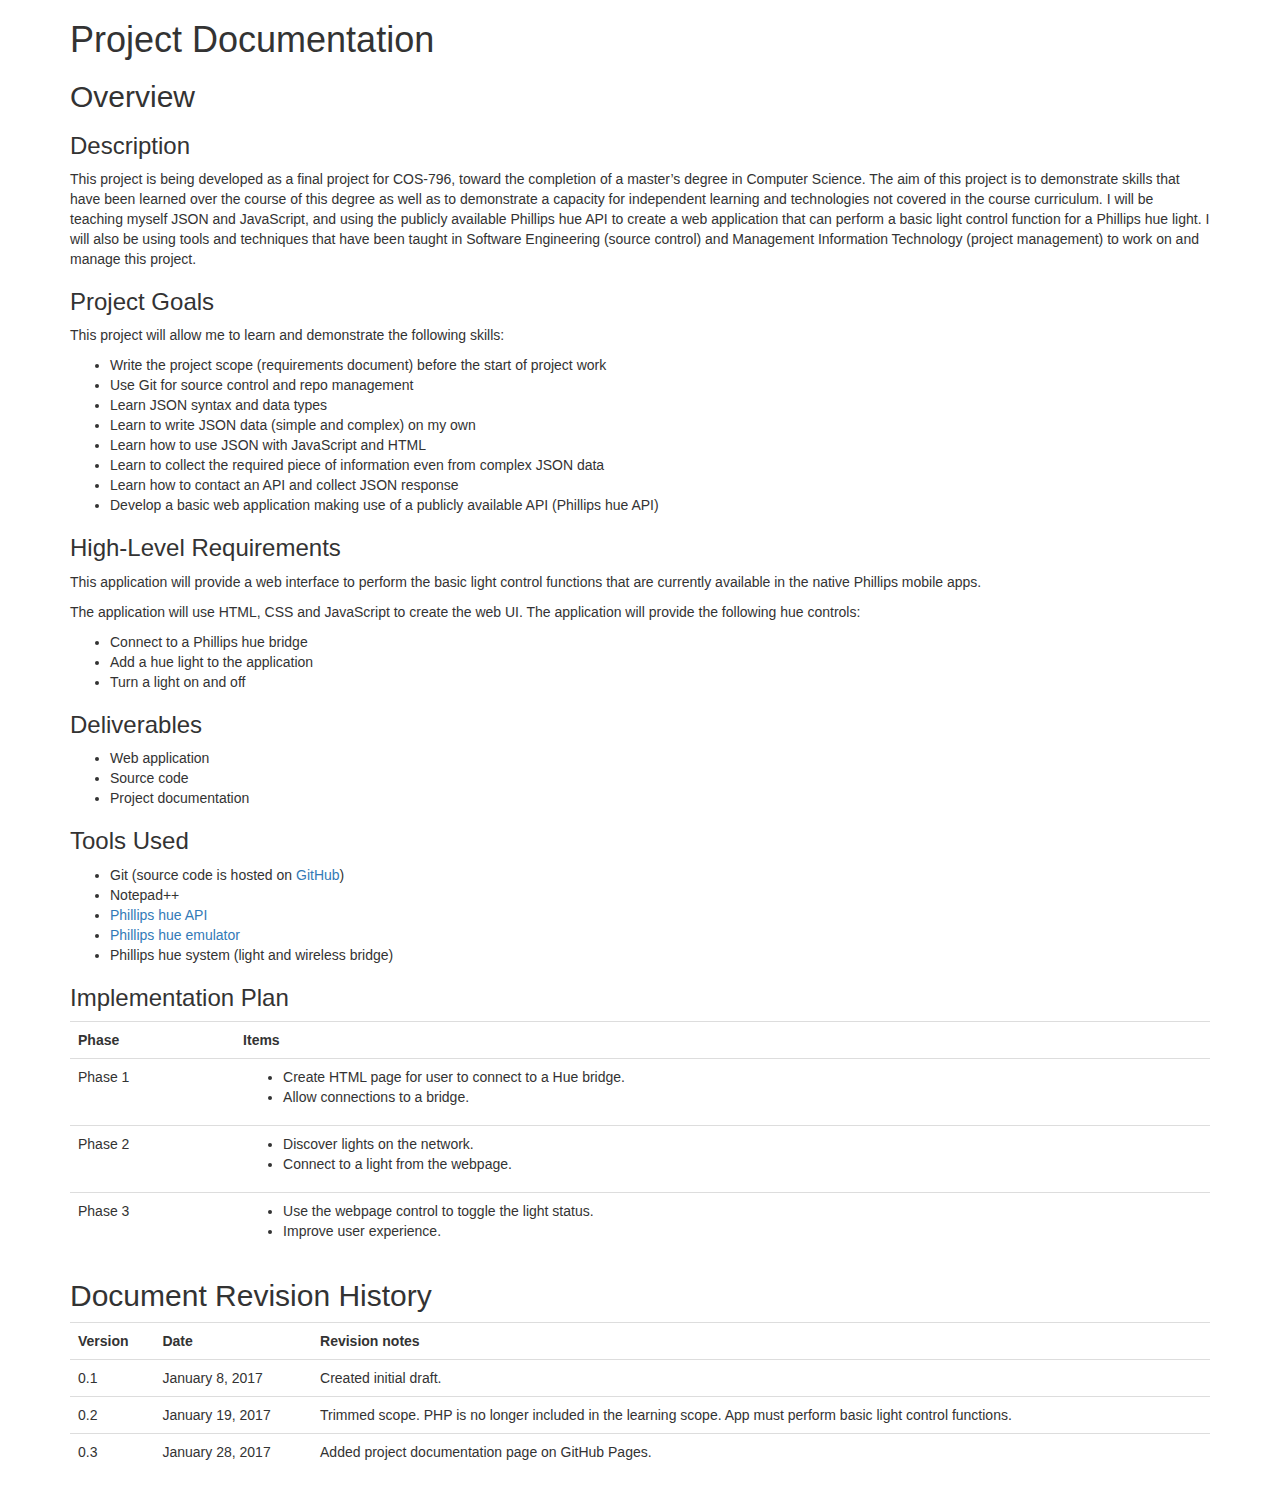
==== docs/index.html @ 040a9e38 "Create docs folder, update styles" ====
<!DOCTYPE html>

<html lang="en">

<head>
	<title>Project Huebrew Documentation</title>
  <meta charset="utf-8">
  <meta name="viewport" content="width=device-width, initial-scale=1">
<link rel="stylesheet" href="https://maxcdn.bootstrapcdn.com/bootstrap/3.3.7/css/bootstrap.min.css">
</head>


<body>
<div class="container">
	<h1>Project Documentation</h1>
	<h2>Overview</h2>
	<h3>Description</h3>
	<p>This project is being developed as a final project for COS-796, toward the completion of a master’s degree in Computer Science. The aim of this project is to demonstrate skills that have been learned over the course of this degree as well as to demonstrate
		a capacity for independent learning and technologies not covered in the course curriculum. I will be teaching myself JSON and JavaScript, and using the publicly available Phillips hue API to create a web application that can perform a basic light control
		function for a Phillips hue light. I will also be using tools and techniques that have been taught in Software Engineering (source control) and Management Information Technology (project management) to work on and manage this project.
	</p>
	<h3>Project Goals</h3>
	<p>This project will allow me to learn and demonstrate the following skills:</p>
	<ul>
		<li>Write the project scope (requirements document) before the start of project work</li>
		<li>Use Git for source control and repo management</li>
		<li>Learn JSON syntax and data types</li>
		<li>Learn to write JSON data (simple and complex) on my own</li>
		<li>Learn how to use JSON with JavaScript and HTML</li>
		<li>Learn to collect the required piece of information even from complex JSON data</li>
		<li>Learn how to contact an API and collect JSON response</li>
		<li>Develop a basic web application making use of a publicly available API (Phillips hue API)</li>
	</ul>
	<h3>High-Level Requirements</h3> 
	<p>This application will provide a web interface to perform the basic light control functions that are currently available in the native Phillips mobile apps. </p>
	<p>The application will use HTML, CSS and JavaScript to create the web UI. The application will provide the following hue controls:</p>
	<ul>
		<li>Connect to a Phillips hue bridge</li>
		<li>Add a hue light to the application</li>
		<li>Turn a light on and off</li>
	</ul>
	<h3>Deliverables</h3>
	<ul>
		<li>Web application</li>
		<li>Source code</li>
		<li>Project documentation</li>
	</ul>
	<h3>Tools Used</h3>
	<ul>
		<li>Git (source code is hosted on <a href="https://github.com/purplestencil/project-huebrew">GitHub</a>)
		</li>
		<li>Notepad++
		</li>
		<li><a href="https://developers.meethue.com/philips-hue-api">Phillips hue API</a>
		</li>
		<li><a href="http://steveyo.github.io/Hue-Emulator/">Phillips hue emulator</a>
		</li>
		<li>Phillips hue system (light and wireless bridge)
		</li>
	</ul>
	<h3>Implementation Plan</h3>
	<table class="table">
		<tr>
			<th>Phase</th>
			<th>Items</th>
		</tr>
		<tr>
			<td>Phase 1</td>
			<td>
				<ul>
					<li>Create HTML page for user to connect to a Hue bridge.</li>
					<li>Allow connections to a bridge.</li>
				</ul>
			</td>
		</tr>
		<tr>
			<td>Phase 2</td>
			<td>
				<ul>
					<li>Discover lights on the network.</li>
					<li>Connect to a light from the webpage.</li>
				</ul>
			</td>
		</tr>
		<tr>
			<td>Phase 3</td>
			<td>
				<ul>
					<li>Use the webpage control to toggle the light status.</li>
					<li>Improve user experience.</li>
				</ul>
			</td>
		</tr>
	</table>
	<h2>Document Revision History</h2>
	<table class="table">
		<tr>
			<th>Version</th>
			<th>Date</th>
			<th>Revision notes</th>
		</tr>
		<tr>
			<td>0.1</td>
			<td>January 8, 2017</td>
			<td>Created initial draft.</td>
		</tr>
		<tr>
			<td>0.2</td>
			<td>January 19, 2017</td>
			<td>Trimmed scope. PHP is no longer included in the learning scope. App must perform basic light control functions.</td>
		</tr>
		<tr>
			<td>0.3</td>
			<td>January 28, 2017</td>
			<td>Added project documentation page on GitHub Pages.</td>
		</tr>
	</table>
</div>
</body>
</html>
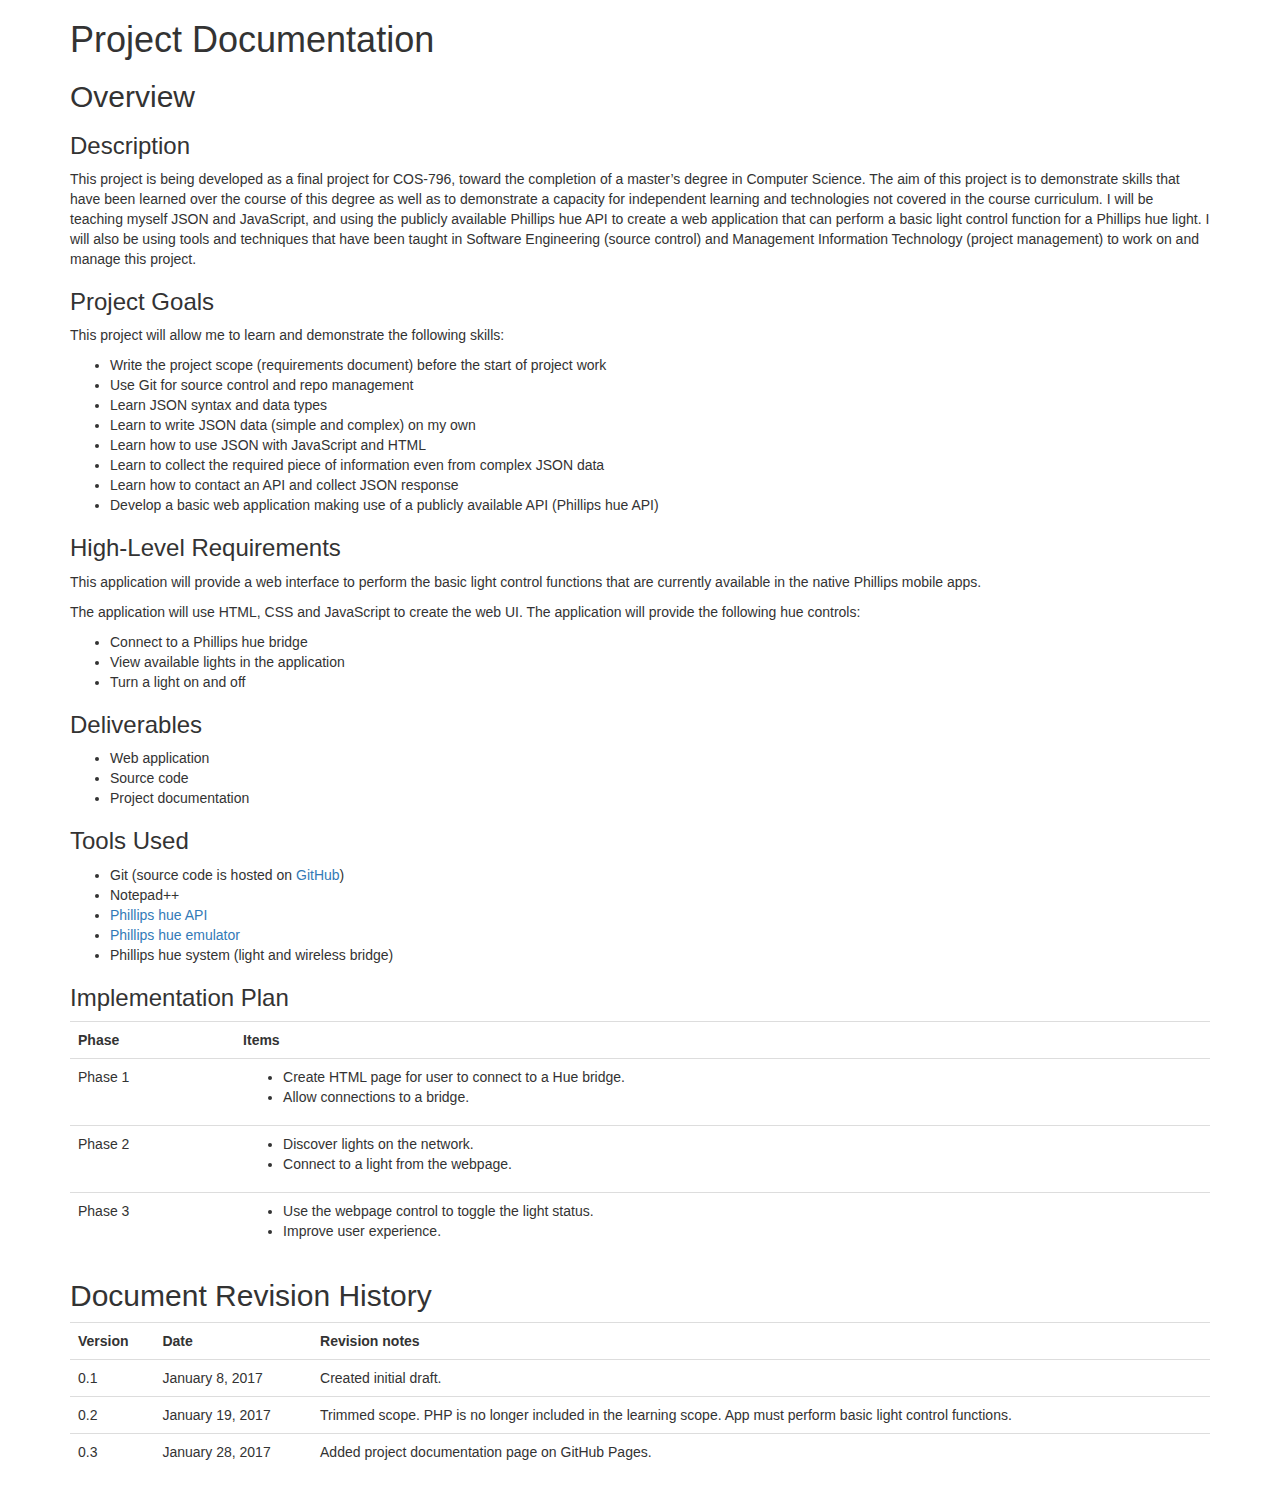
==== commit 2821a90d: "Update index.html" ====
--- a/docs/index.html
+++ b/docs/index.html
@@ -3,7 +3,7 @@
 <html lang="en">
 
 <head>
-	<title>Project Huebrew Documentation</title>
+	<title>Project Huebrew </title>
   <meta charset="utf-8">
   <meta name="viewport" content="width=device-width, initial-scale=1">
 <link rel="stylesheet" href="https://maxcdn.bootstrapcdn.com/bootstrap/3.3.7/css/bootstrap.min.css">
@@ -36,7 +36,7 @@
 	<p>The application will use HTML, CSS and JavaScript to create the web UI. The application will provide the following hue controls:</p>
 	<ul>
 		<li>Connect to a Phillips hue bridge</li>
-		<li>Add a hue light to the application</li>
+		<li>View available lights in the application</li>
 		<li>Turn a light on and off</li>
 	</ul>
 	<h3>Deliverables</h3>
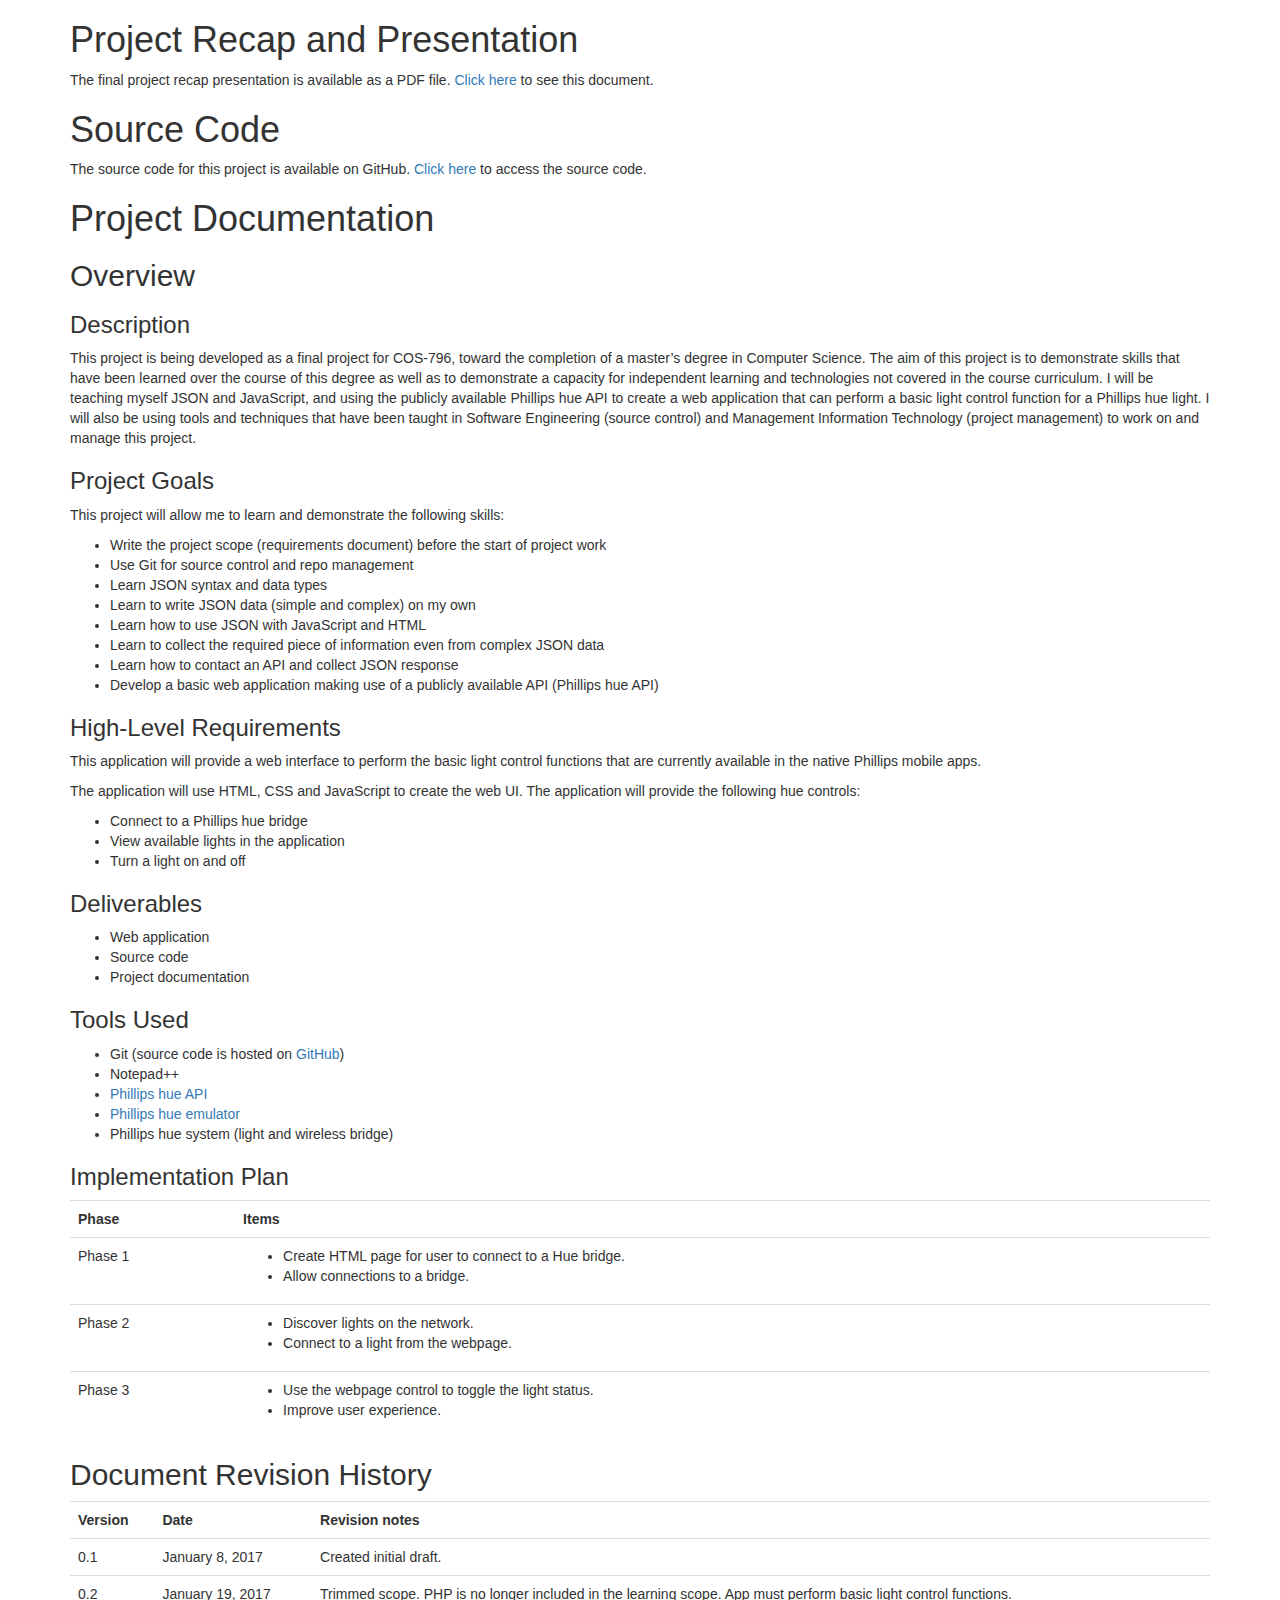
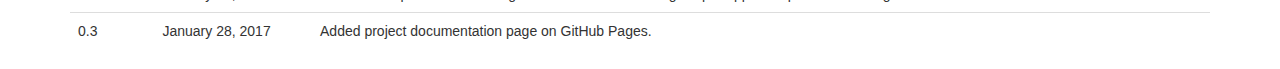
==== commit 1c30bd6e: "Add project recap presentation" ====
--- a/docs/index.html
+++ b/docs/index.html
@@ -12,7 +12,13 @@
 
 <body>
 <div class="container">
-	<h1>Project Documentation</h1>
+    <h1>Project Recap and Presentation</h1>
+    <p>The final project recap presentation is available as a PDF file. <a href="project-recap.pdf">Click here</a> to see this document.</p>
+
+    <h1>Source Code</h1>
+    <p>The source code for this project is available on GitHub. <a href="https://github.com/purplestencil/project-huebrew">Click here</a> to access the source code.</p>
+    
+    <h1>Project Documentation</h1>
 	<h2>Overview</h2>
 	<h3>Description</h3>
 	<p>This project is being developed as a final project for COS-796, toward the completion of a master’s degree in Computer Science. The aim of this project is to demonstrate skills that have been learned over the course of this degree as well as to demonstrate
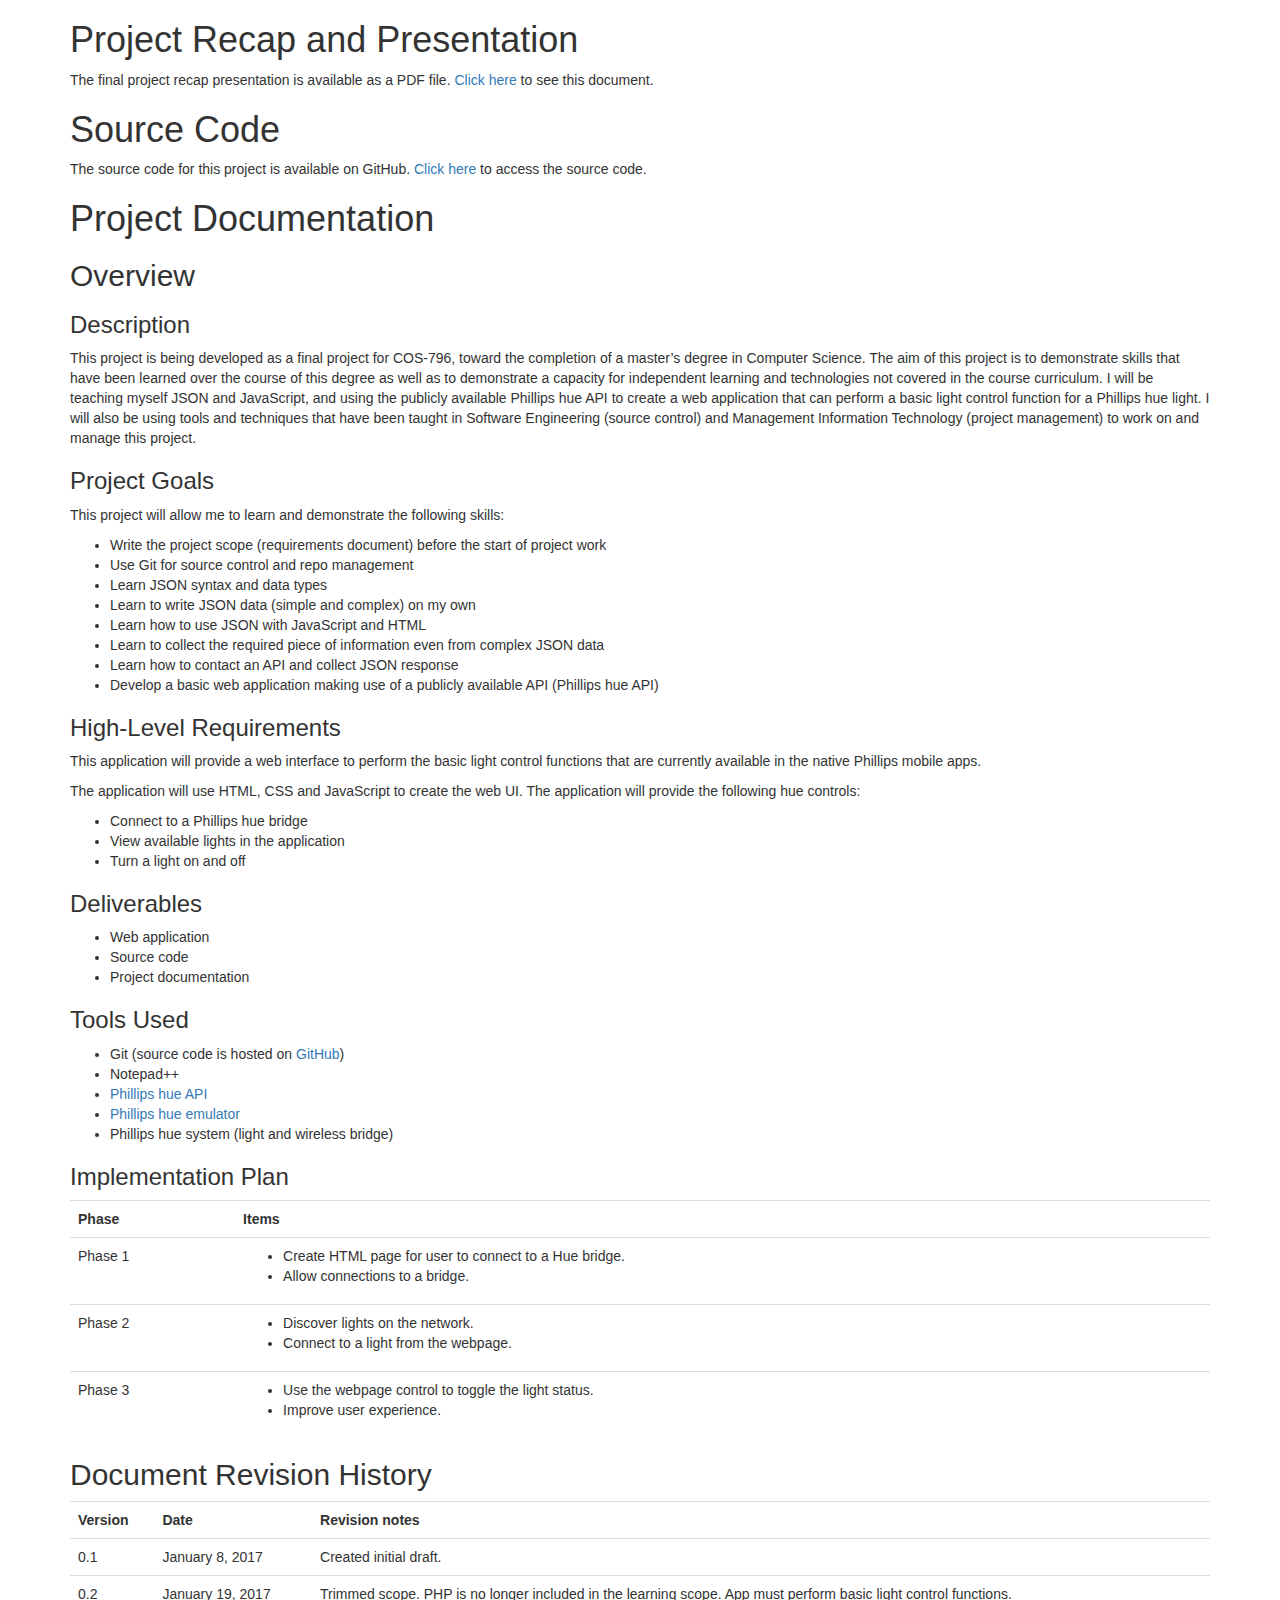
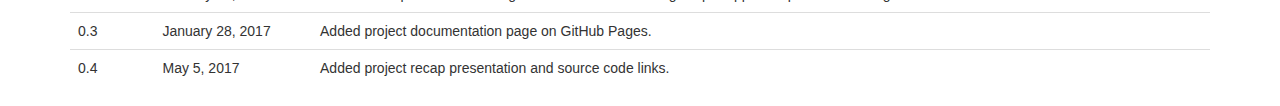
==== commit a40209d4: "Update doc revision history" ====
--- a/docs/index.html
+++ b/docs/index.html
@@ -120,7 +120,12 @@
 			<td>January 28, 2017</td>
 			<td>Added project documentation page on GitHub Pages.</td>
 		</tr>
-	</table>
+		<tr>
+			<td>0.4</td>
+			<td>May 5, 2017</td>
+			<td>Added project recap presentation and source code links.</td>
+		</tr>
+    </table>
 </div>
 </body>
 </html>
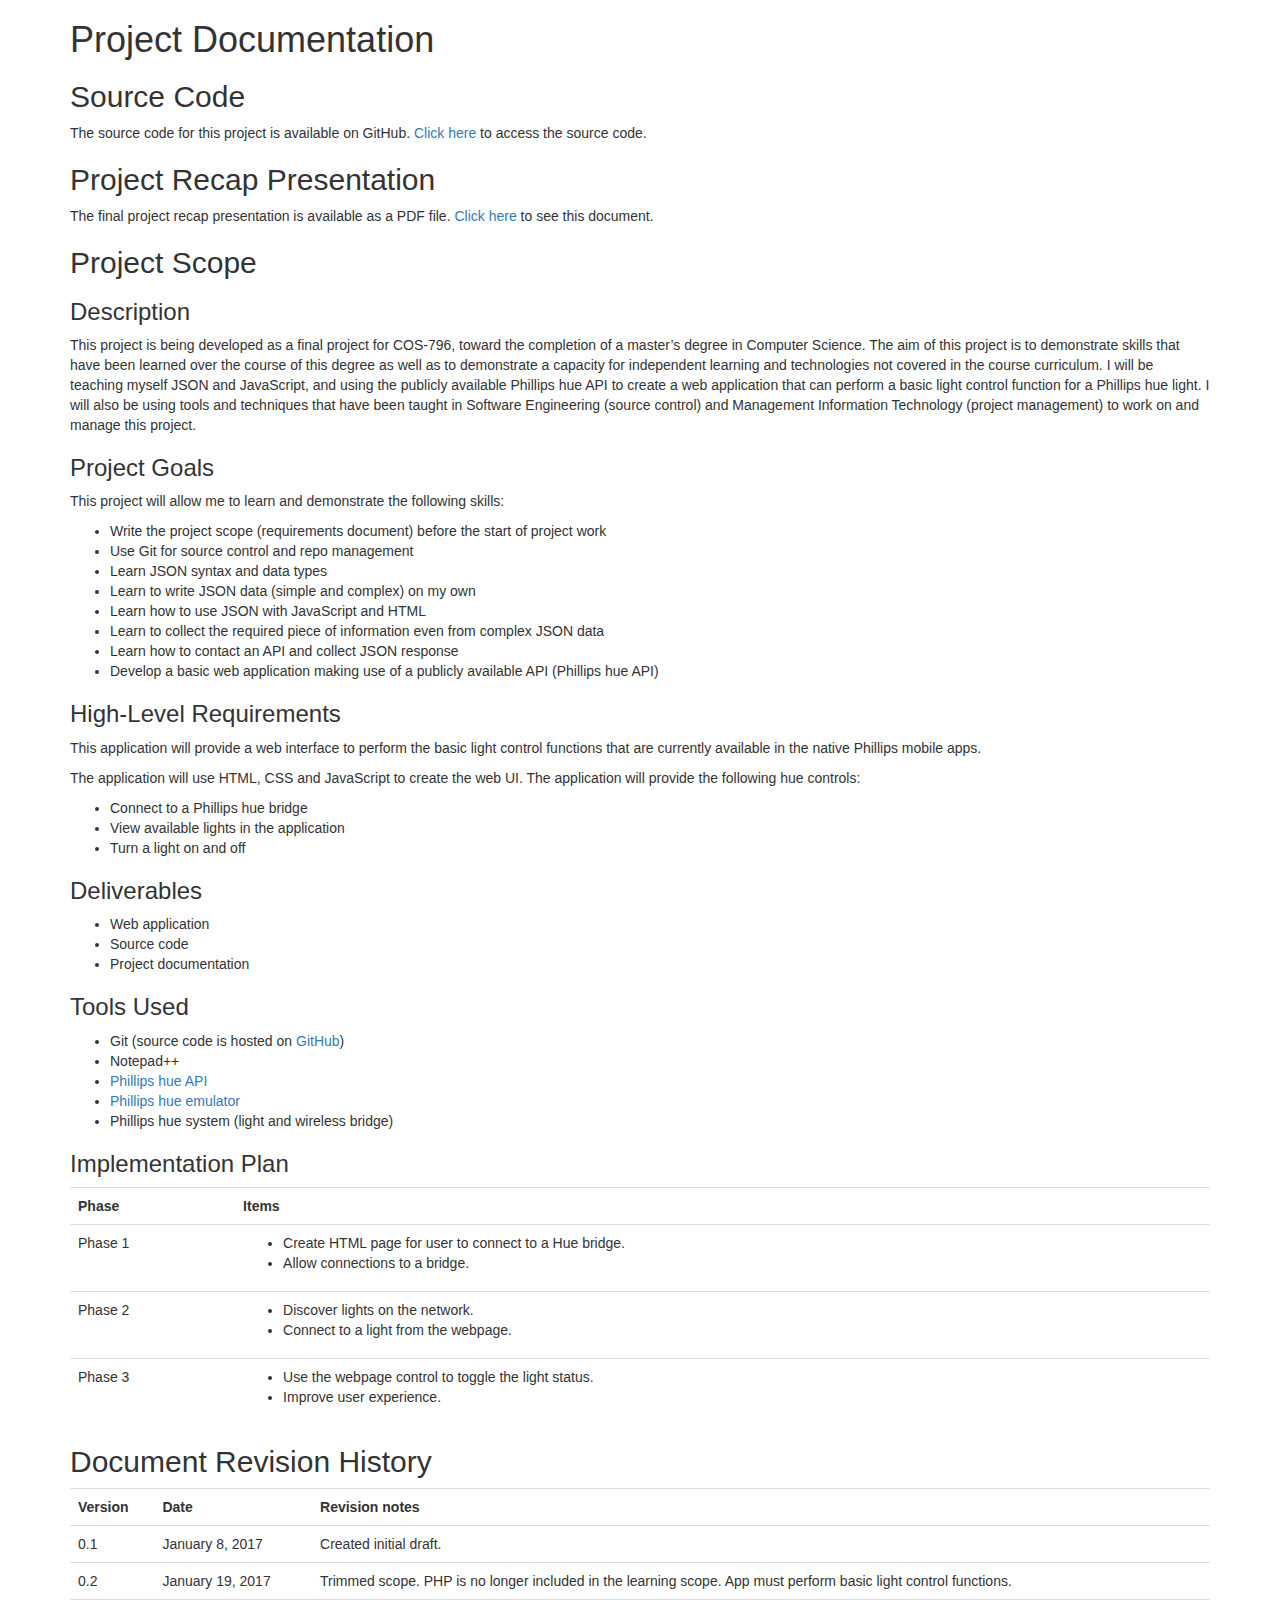
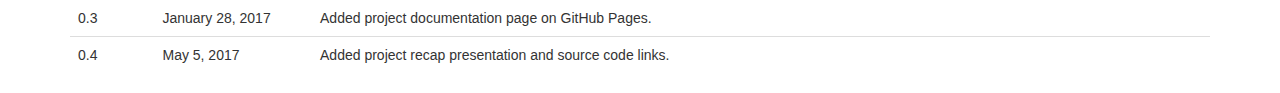
==== commit 127c17e4: "Update doc formatting" ====
--- a/docs/index.html
+++ b/docs/index.html
@@ -3,129 +3,129 @@
 <html lang="en">
 
 <head>
-	<title>Project Huebrew </title>
-  <meta charset="utf-8">
-  <meta name="viewport" content="width=device-width, initial-scale=1">
-<link rel="stylesheet" href="https://maxcdn.bootstrapcdn.com/bootstrap/3.3.7/css/bootstrap.min.css">
+    <title>Project Huebrew </title>
+    <meta charset="utf-8">
+    <meta name="viewport" content="width=device-width, initial-scale=1">
+    <link rel="stylesheet" href="https://maxcdn.bootstrapcdn.com/bootstrap/3.3.7/css/bootstrap.min.css">
 </head>
 
 
 <body>
-<div class="container">
-    <h1>Project Recap and Presentation</h1>
-    <p>The final project recap presentation is available as a PDF file. <a href="project-recap.pdf">Click here</a> to see this document.</p>
+    <div class="container">
 
-    <h1>Source Code</h1>
-    <p>The source code for this project is available on GitHub. <a href="https://github.com/purplestencil/project-huebrew">Click here</a> to access the source code.</p>
-    
-    <h1>Project Documentation</h1>
-	<h2>Overview</h2>
-	<h3>Description</h3>
-	<p>This project is being developed as a final project for COS-796, toward the completion of a master’s degree in Computer Science. The aim of this project is to demonstrate skills that have been learned over the course of this degree as well as to demonstrate
-		a capacity for independent learning and technologies not covered in the course curriculum. I will be teaching myself JSON and JavaScript, and using the publicly available Phillips hue API to create a web application that can perform a basic light control
-		function for a Phillips hue light. I will also be using tools and techniques that have been taught in Software Engineering (source control) and Management Information Technology (project management) to work on and manage this project.
-	</p>
-	<h3>Project Goals</h3>
-	<p>This project will allow me to learn and demonstrate the following skills:</p>
-	<ul>
-		<li>Write the project scope (requirements document) before the start of project work</li>
-		<li>Use Git for source control and repo management</li>
-		<li>Learn JSON syntax and data types</li>
-		<li>Learn to write JSON data (simple and complex) on my own</li>
-		<li>Learn how to use JSON with JavaScript and HTML</li>
-		<li>Learn to collect the required piece of information even from complex JSON data</li>
-		<li>Learn how to contact an API and collect JSON response</li>
-		<li>Develop a basic web application making use of a publicly available API (Phillips hue API)</li>
-	</ul>
-	<h3>High-Level Requirements</h3> 
-	<p>This application will provide a web interface to perform the basic light control functions that are currently available in the native Phillips mobile apps. </p>
-	<p>The application will use HTML, CSS and JavaScript to create the web UI. The application will provide the following hue controls:</p>
-	<ul>
-		<li>Connect to a Phillips hue bridge</li>
-		<li>View available lights in the application</li>
-		<li>Turn a light on and off</li>
-	</ul>
-	<h3>Deliverables</h3>
-	<ul>
-		<li>Web application</li>
-		<li>Source code</li>
-		<li>Project documentation</li>
-	</ul>
-	<h3>Tools Used</h3>
-	<ul>
-		<li>Git (source code is hosted on <a href="https://github.com/purplestencil/project-huebrew">GitHub</a>)
-		</li>
-		<li>Notepad++
-		</li>
-		<li><a href="https://developers.meethue.com/philips-hue-api">Phillips hue API</a>
-		</li>
-		<li><a href="http://steveyo.github.io/Hue-Emulator/">Phillips hue emulator</a>
-		</li>
-		<li>Phillips hue system (light and wireless bridge)
-		</li>
-	</ul>
-	<h3>Implementation Plan</h3>
-	<table class="table">
-		<tr>
-			<th>Phase</th>
-			<th>Items</th>
-		</tr>
-		<tr>
-			<td>Phase 1</td>
-			<td>
-				<ul>
-					<li>Create HTML page for user to connect to a Hue bridge.</li>
-					<li>Allow connections to a bridge.</li>
-				</ul>
-			</td>
-		</tr>
-		<tr>
-			<td>Phase 2</td>
-			<td>
-				<ul>
-					<li>Discover lights on the network.</li>
-					<li>Connect to a light from the webpage.</li>
-				</ul>
-			</td>
-		</tr>
-		<tr>
-			<td>Phase 3</td>
-			<td>
-				<ul>
-					<li>Use the webpage control to toggle the light status.</li>
-					<li>Improve user experience.</li>
-				</ul>
-			</td>
-		</tr>
-	</table>
-	<h2>Document Revision History</h2>
-	<table class="table">
-		<tr>
-			<th>Version</th>
-			<th>Date</th>
-			<th>Revision notes</th>
-		</tr>
-		<tr>
-			<td>0.1</td>
-			<td>January 8, 2017</td>
-			<td>Created initial draft.</td>
-		</tr>
-		<tr>
-			<td>0.2</td>
-			<td>January 19, 2017</td>
-			<td>Trimmed scope. PHP is no longer included in the learning scope. App must perform basic light control functions.</td>
-		</tr>
-		<tr>
-			<td>0.3</td>
-			<td>January 28, 2017</td>
-			<td>Added project documentation page on GitHub Pages.</td>
-		</tr>
-		<tr>
-			<td>0.4</td>
-			<td>May 5, 2017</td>
-			<td>Added project recap presentation and source code links.</td>
-		</tr>
-    </table>
-</div>
+        <h1>Project Documentation</h1>
+        <h2>Source Code</h2>
+        <p>The source code for this project is available on GitHub. <a href="https://github.com/purplestencil/project-huebrew">Click here</a> to access the source code.</p>
+
+        <h2>Project Recap Presentation</h2>
+        <p>The final project recap presentation is available as a PDF file. <a href="project-recap.pdf">Click here</a> to see this document.</p>
+
+        <h2>Project Scope</h2>
+        <h3>Description</h3>
+        <p>This project is being developed as a final project for COS-796, toward the completion of a master’s degree in Computer Science. The aim of this project is to demonstrate skills that have been learned over the course of this degree as well as to demonstrate a capacity for independent learning and technologies not covered in the course curriculum. I will be teaching myself JSON and JavaScript, and using the publicly available Phillips hue API to create a web application that can perform a basic light control function for a Phillips hue light. I will also be using tools and techniques that have been taught in Software Engineering (source control) and Management Information Technology (project management) to work on and manage this project.
+        </p>
+        <h3>Project Goals</h3>
+        <p>This project will allow me to learn and demonstrate the following skills:</p>
+        <ul>
+            <li>Write the project scope (requirements document) before the start of project work</li>
+            <li>Use Git for source control and repo management</li>
+            <li>Learn JSON syntax and data types</li>
+            <li>Learn to write JSON data (simple and complex) on my own</li>
+            <li>Learn how to use JSON with JavaScript and HTML</li>
+            <li>Learn to collect the required piece of information even from complex JSON data</li>
+            <li>Learn how to contact an API and collect JSON response</li>
+            <li>Develop a basic web application making use of a publicly available API (Phillips hue API)</li>
+        </ul>
+        <h3>High-Level Requirements</h3>
+        <p>This application will provide a web interface to perform the basic light control functions that are currently available in the native Phillips mobile apps. </p>
+        <p>The application will use HTML, CSS and JavaScript to create the web UI. The application will provide the following hue controls:</p>
+        <ul>
+            <li>Connect to a Phillips hue bridge</li>
+            <li>View available lights in the application</li>
+            <li>Turn a light on and off</li>
+        </ul>
+        <h3>Deliverables</h3>
+        <ul>
+            <li>Web application</li>
+            <li>Source code</li>
+            <li>Project documentation</li>
+        </ul>
+        <h3>Tools Used</h3>
+        <ul>
+            <li>Git (source code is hosted on <a href="https://github.com/purplestencil/project-huebrew">GitHub</a>)
+            </li>
+            <li>Notepad++
+            </li>
+            <li><a href="https://developers.meethue.com/philips-hue-api">Phillips hue API</a>
+            </li>
+            <li><a href="http://steveyo.github.io/Hue-Emulator/">Phillips hue emulator</a>
+            </li>
+            <li>Phillips hue system (light and wireless bridge)
+            </li>
+        </ul>
+        <h3>Implementation Plan</h3>
+        <table class="table">
+            <tr>
+                <th>Phase</th>
+                <th>Items</th>
+            </tr>
+            <tr>
+                <td>Phase 1</td>
+                <td>
+                    <ul>
+                        <li>Create HTML page for user to connect to a Hue bridge.</li>
+                        <li>Allow connections to a bridge.</li>
+                    </ul>
+                </td>
+            </tr>
+            <tr>
+                <td>Phase 2</td>
+                <td>
+                    <ul>
+                        <li>Discover lights on the network.</li>
+                        <li>Connect to a light from the webpage.</li>
+                    </ul>
+                </td>
+            </tr>
+            <tr>
+                <td>Phase 3</td>
+                <td>
+                    <ul>
+                        <li>Use the webpage control to toggle the light status.</li>
+                        <li>Improve user experience.</li>
+                    </ul>
+                </td>
+            </tr>
+        </table>
+        <h2>Document Revision History</h2>
+        <table class="table">
+            <tr>
+                <th>Version</th>
+                <th>Date</th>
+                <th>Revision notes</th>
+            </tr>
+            <tr>
+                <td>0.1</td>
+                <td>January 8, 2017</td>
+                <td>Created initial draft.</td>
+            </tr>
+            <tr>
+                <td>0.2</td>
+                <td>January 19, 2017</td>
+                <td>Trimmed scope. PHP is no longer included in the learning scope. App must perform basic light control functions.</td>
+            </tr>
+            <tr>
+                <td>0.3</td>
+                <td>January 28, 2017</td>
+                <td>Added project documentation page on GitHub Pages.</td>
+            </tr>
+            <tr>
+                <td>0.4</td>
+                <td>May 5, 2017</td>
+                <td>Added project recap presentation and source code links.</td>
+            </tr>
+        </table>
+    </div>
 </body>
+
 </html>
